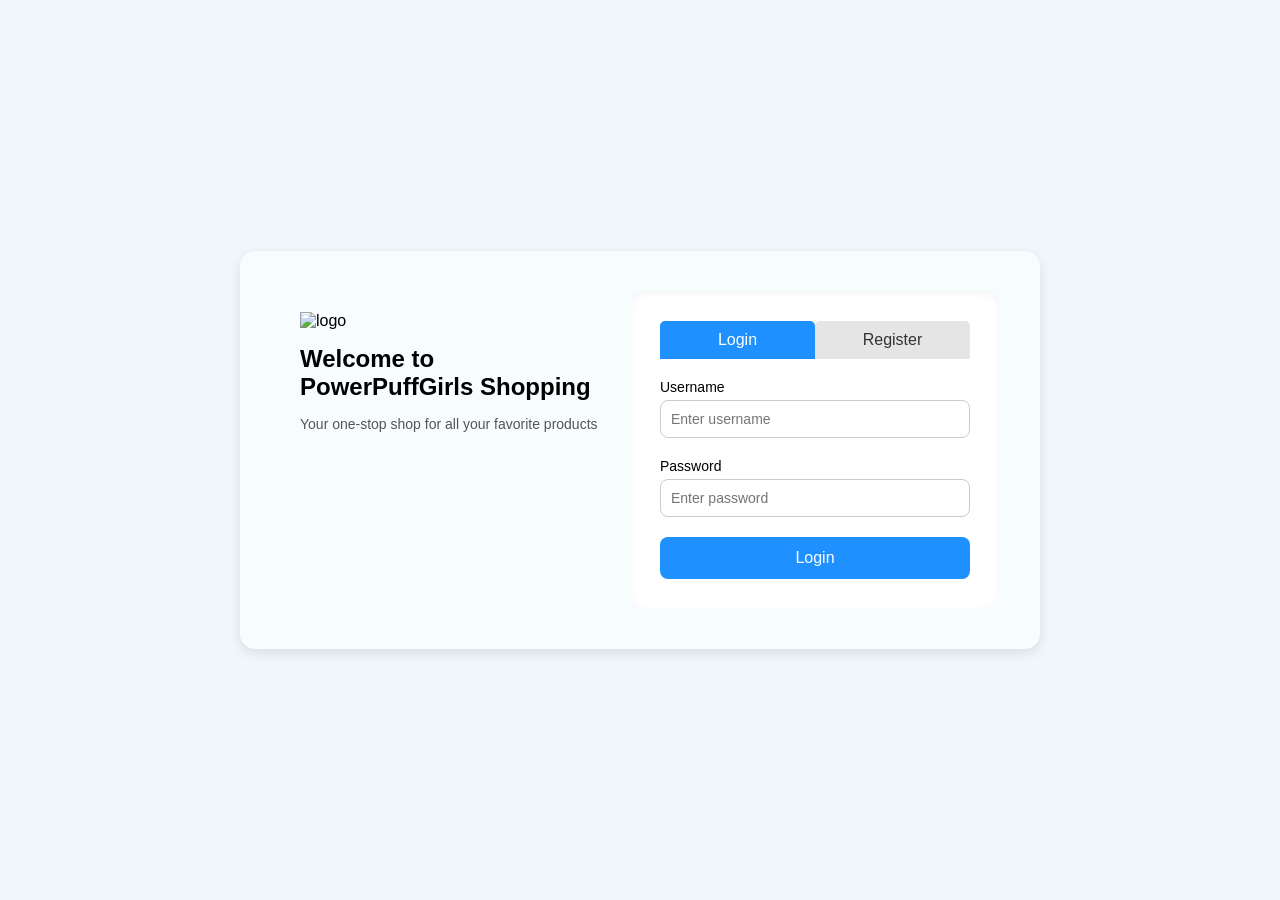
==== web/index.html @ 30146225 "[10/01/2025] Online Shopping Cart Beta v0.2 * New Web Assets * HTML/CSS designs included thanks * Re" ====
<!DOCTYPE html>
<html lang="en">
<head>
  <meta charset="UTF-8">
  <meta name="viewport" content="width=device-width, initial-scale=1.0">
  <title>PowerPuffGirls Shopping</title>
  <link rel="stylesheet" href="CSS/reset.css">
</head>
<body>
  <div class="container">
    <!-- Left Section -->
    <div class="left">
      <img src="https://img.icons8.com/ios-filled/50/1e90ff/shopping-bag.png" alt="logo">
      <h2>Welcome to <br><strong>PowerPuffGirls Shopping</strong></h2>
      <p>Your one-stop shop for all your favorite products</p>
    </div>

    <!-- Right Section -->
    <div class="right">
      <div class="tab-buttons">
        <button class="active" onclick="showLogin()">Login</button>
        <button class="inactive" onclick="showRegister()">Register</button>
      </div>
      <form id="login-form" action="homepage.html">
        <label>Username</label>
        <input type="text" placeholder="Enter username">

        <label>Password</label>
        <input type="password" placeholder="Enter password">

        <button type="submit" class="login-btn">Login</button>
      </form>

      <form id="register-form" action="homepage.html" style="display: none;">
        <label>Username</label>
        <input type="text" placeholder="Enter username">

        <label>Email</label>
        <input type="email" placeholder="Enter email">

        <label>Password</label>
        <input type="password" placeholder="Enter password">

        <label>Confirm Password</label>
        <input type="password" placeholder="Confirm password">

        <button type="submit" class="login-btn">Register</button>
      </form>
    </div>
  </div>

  <script>
    function showLogin() {
      document.getElementById('login-form').style.display = 'block';
      document.getElementById('register-form').style.display = 'none';
      document.querySelector('.tab-buttons .active').classList.remove('active');
      document.querySelector('.tab-buttons .inactive').classList.remove('inactive');
      document.querySelector('.tab-buttons button:first-child').classList.add('active');
      document.querySelector('.tab-buttons button:last-child').classList.add('inactive');
    }
    function showRegister() {
      document.getElementById('login-form').style.display = 'none';
      document.getElementById('register-form').style.display = 'block';
      document.querySelector('.tab-buttons .active').classList.remove('active');
      document.querySelector('.tab-buttons .inactive').classList.remove('inactive');
      document.querySelector('.tab-buttons button:first-child').classList.add('inactive');
      document.querySelector('.tab-buttons button:last-child').classList.add('active');
    }
  </script>
</body>
</html>
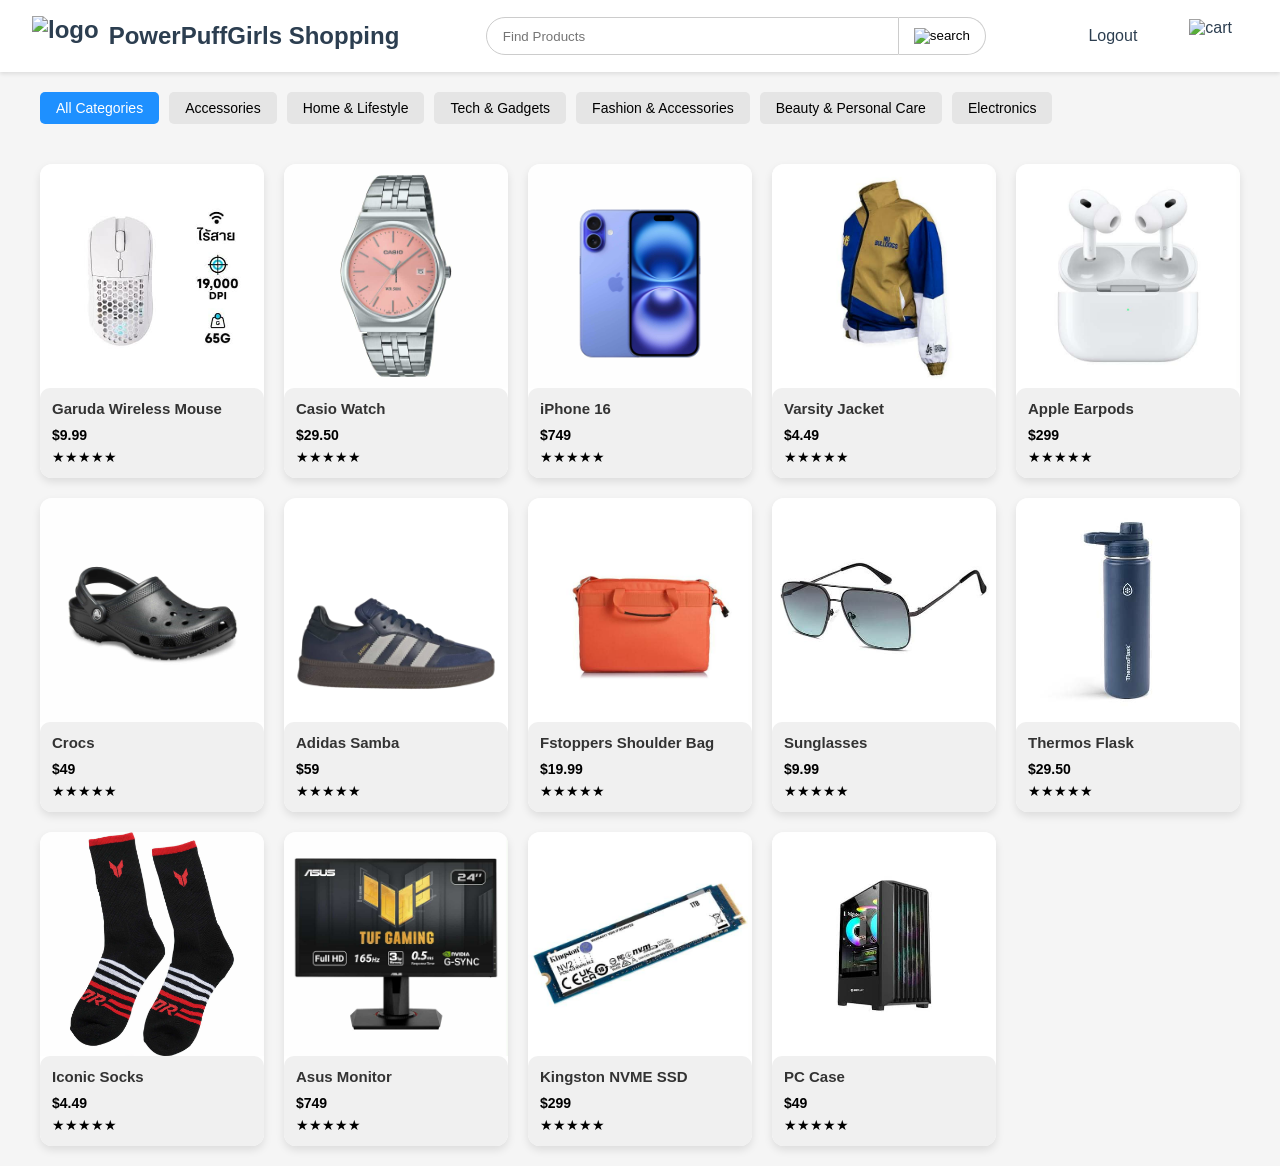
==== commit 952130b5: "OSC Beta v0.4.2 For backup:" ====
--- a/web/index.html
+++ b/web/index.html
@@ -2,70 +2,15 @@
 <html lang="en">
 <head>
   <meta charset="UTF-8">
-  <meta name="viewport" content="width=device-width, initial-scale=1.0">
-  <title>PowerPuffGirls Shopping</title>
-  <link rel="stylesheet" href="CSS/reset.css">
+  <meta http-equiv="refresh" content="0; url=homepage.html">
+  <title>Redirecting to Homepage...</title>
+  <script>
+    // Fallback in case meta refresh doesn't work
+    window.location.href = 'homepage.html';
+  </script>
 </head>
 <body>
-  <div class="container">
-    <!-- Left Section -->
-    <div class="left">
-      <img src="https://img.icons8.com/ios-filled/50/1e90ff/shopping-bag.png" alt="logo">
-      <h2>Welcome to <br><strong>PowerPuffGirls Shopping</strong></h2>
-      <p>Your one-stop shop for all your favorite products</p>
-    </div>
-
-    <!-- Right Section -->
-    <div class="right">
-      <div class="tab-buttons">
-        <button class="active" onclick="showLogin()">Login</button>
-        <button class="inactive" onclick="showRegister()">Register</button>
-      </div>
-      <form id="login-form" action="homepage.html">
-        <label>Username</label>
-        <input type="text" placeholder="Enter username">
-
-        <label>Password</label>
-        <input type="password" placeholder="Enter password">
-
-        <button type="submit" class="login-btn">Login</button>
-      </form>
-
-      <form id="register-form" action="homepage.html" style="display: none;">
-        <label>Username</label>
-        <input type="text" placeholder="Enter username">
-
-        <label>Email</label>
-        <input type="email" placeholder="Enter email">
-
-        <label>Password</label>
-        <input type="password" placeholder="Enter password">
-
-        <label>Confirm Password</label>
-        <input type="password" placeholder="Confirm password">
-
-        <button type="submit" class="login-btn">Register</button>
-      </form>
-    </div>
-  </div>
-
-  <script>
-    function showLogin() {
-      document.getElementById('login-form').style.display = 'block';
-      document.getElementById('register-form').style.display = 'none';
-      document.querySelector('.tab-buttons .active').classList.remove('active');
-      document.querySelector('.tab-buttons .inactive').classList.remove('inactive');
-      document.querySelector('.tab-buttons button:first-child').classList.add('active');
-      document.querySelector('.tab-buttons button:last-child').classList.add('inactive');
-    }
-    function showRegister() {
-      document.getElementById('login-form').style.display = 'none';
-      document.getElementById('register-form').style.display = 'block';
-      document.querySelector('.tab-buttons .active').classList.remove('active');
-      document.querySelector('.tab-buttons .inactive').classList.remove('inactive');
-      document.querySelector('.tab-buttons button:first-child').classList.add('inactive');
-      document.querySelector('.tab-buttons button:last-child').classList.add('active');
-    }
-  </script>
+  <h1>Redirecting to homepage...</h1>
+  <p>If you are not redirected automatically, <a href="homepage.html">click here</a>.</p>
 </body>
 </html>
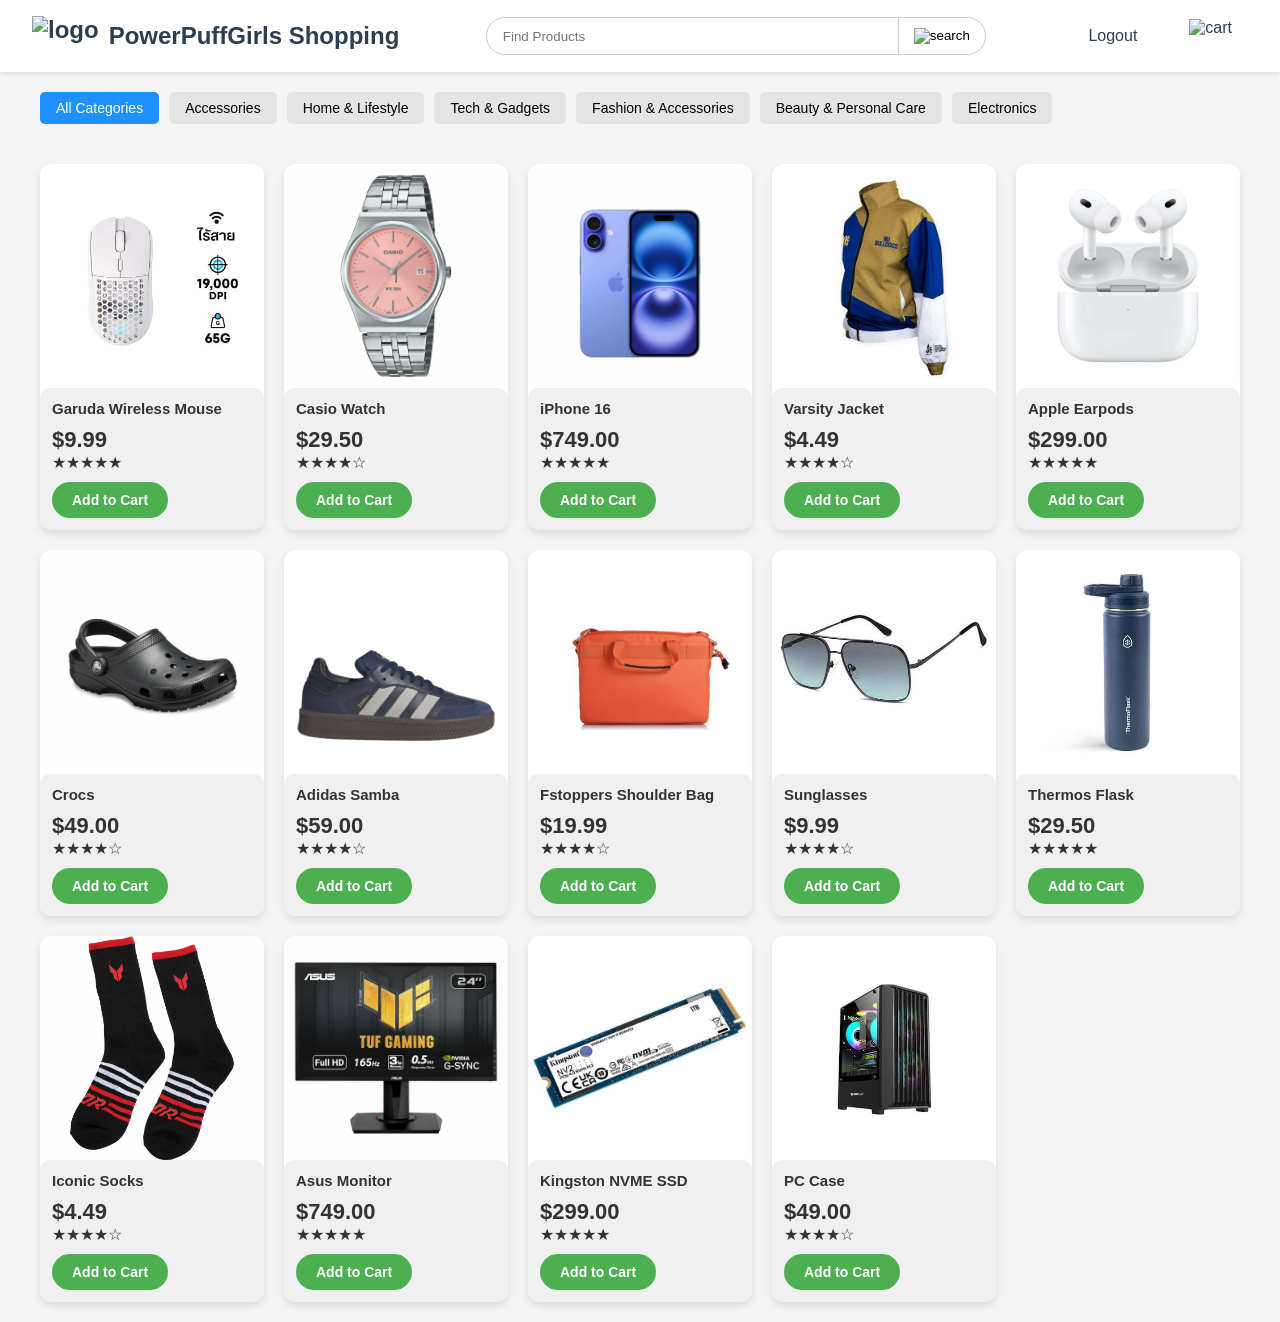
==== commit b6eb6d91: "OSC Beta V0.7 (Full Web App) backup purposes" ====
--- a/web/index.html
+++ b/web/index.html
@@ -2,9 +2,72 @@
 <html lang="en">
 <head>
   <meta charset="UTF-8">
+  <meta name="viewport" content="width=device-width, initial-scale=1.0">
+  <title>PowerPuffGirls Shopping</title>
+  <link rel="stylesheet" href="CSS/reset.css">
+</head>
+<body>
+  <div class="container">
+    <!-- Left Section -->
+    <div class="left">
+      <img src="https://img.icons8.com/ios-filled/50/1e90ff/shopping-bag.png" alt="logo">
+      <h2>Welcome to <br><strong>PowerPuffGirls Shopping</strong></h2>
+      <p>Your one-stop shop for all your favorite products</p>
+    </div>
+
+    <!-- Right Section -->
+    <div class="right">
+      <div class="tab-buttons">
+        <button class="active" onclick="showLogin()">Login</button>
+        <button class="inactive" onclick="showRegister()">Register</button>
+      </div>
+      <form id="login-form" action="homepage.html">
+        <label>Username</label>
+        <input type="text" placeholder="Enter username">
+
+        <label>Password</label>
+        <input type="password" placeholder="Enter password">
+
+        <button type="submit" class="login-btn">Login</button>
+      </form>
+
+      <form id="register-form" action="homepage.html" style="display: none;">
+        <label>Username</label>
+        <input type="text" placeholder="Enter username">
+
+        <label>Email</label>
+        <input type="email" placeholder="Enter email">
+
+        <label>Password</label>
+        <input type="password" placeholder="Enter password">
+
+        <label>Confirm Password</label>
+        <input type="password" placeholder="Confirm password">
+
+        <button type="submit" class="login-btn">Register</button>
+      </form>
+    </div>
+  </div>
+
   <meta http-equiv="refresh" content="0; url=homepage.html">
   <title>Redirecting to Homepage...</title>
   <script>
+    function showLogin() {
+      document.getElementById('login-form').style.display = 'block';
+      document.getElementById('register-form').style.display = 'none';
+      document.querySelector('.tab-buttons .active').classList.remove('active');
+      document.querySelector('.tab-buttons .inactive').classList.remove('inactive');
+      document.querySelector('.tab-buttons button:first-child').classList.add('active');
+      document.querySelector('.tab-buttons button:last-child').classList.add('inactive');
+    }
+    function showRegister() {
+      document.getElementById('login-form').style.display = 'none';
+      document.getElementById('register-form').style.display = 'block';
+      document.querySelector('.tab-buttons .active').classList.remove('active');
+      document.querySelector('.tab-buttons .inactive').classList.remove('inactive');
+      document.querySelector('.tab-buttons button:first-child').classList.add('inactive');
+      document.querySelector('.tab-buttons button:last-child').classList.add('active');
+    }
     // Fallback in case meta refresh doesn't work
     window.location.href = 'homepage.html';
   </script>
@@ -12,5 +75,7 @@
 <body>
   <h1>Redirecting to homepage...</h1>
   <p>If you are not redirected automatically, <a href="homepage.html">click here</a>.</p>
+  <script src="js/api-service.js"></script>
+  <script src="js/main.js"></script>
 </body>
-</html>
+</html>
